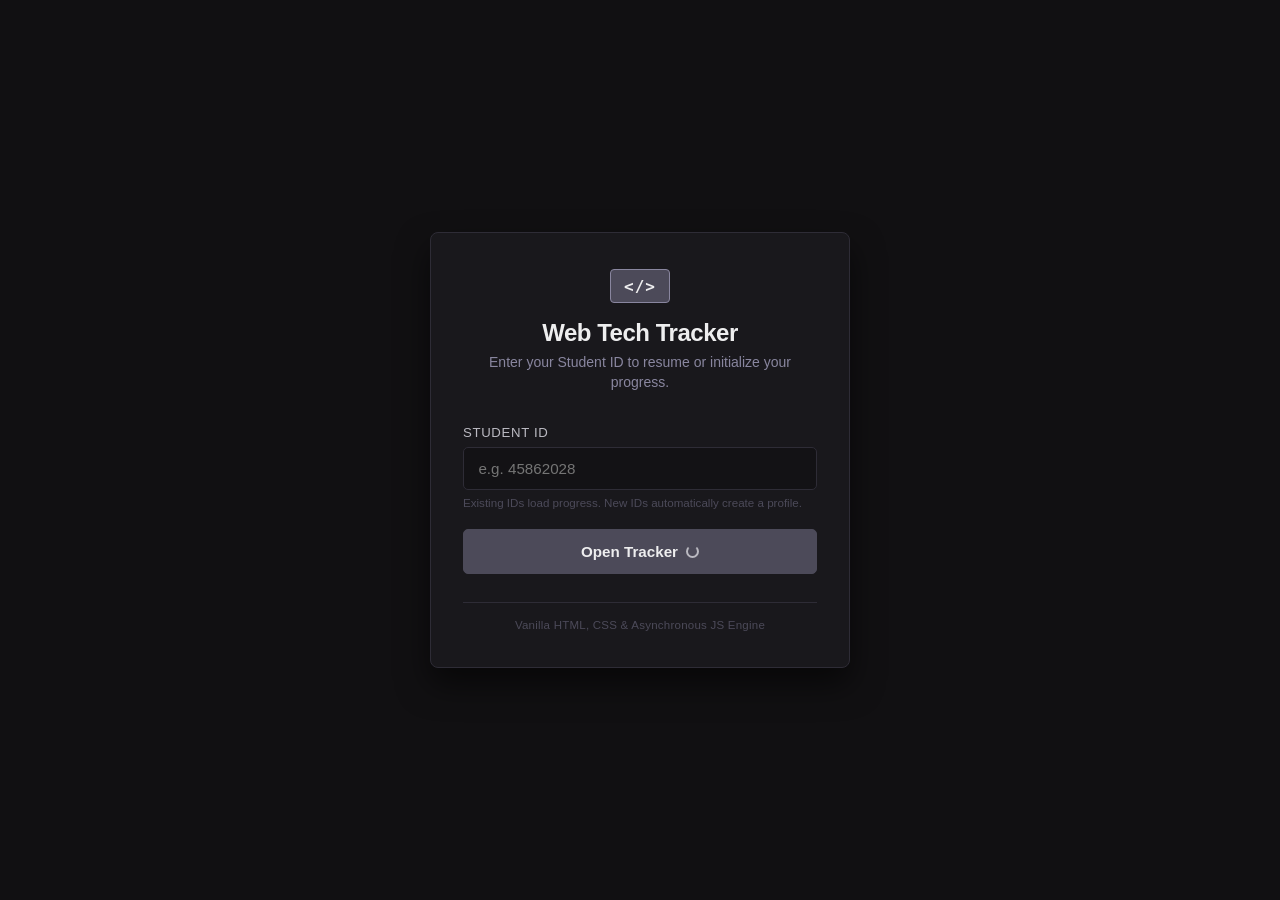
==== dashboard.html @ f3aa4df7 "added dashboard" ====
<!DOCTYPE html>
<html lang="en">
<head>
  <meta charset="UTF-8">
  <meta name="viewport" content="width=device-width, initial-scale=1.0">
  <title>Dashboard | Web Tech Tracker</title>
  <link rel="stylesheet" href="css/style.css">
</head>
<body class="dashboard-page">

  <!-- Navigation Bar -->
  <header class="navbar">
    <div class="nav-brand">
      <span class="logo-mark">&lt;/&gt;</span>
      <span class="brand-title">Course Tracker</span>
    </div>
    <div class="nav-user">
      <div class="user-meta">
        <span id="userName" class="user-name">Loading...</span>
        <span id="userId" class="user-id">ID: --------</span>
      </div>
      <button id="logoutBtn" class="btn btn-secondary">Sign Out</button>
    </div>
  </header>

  <main class="dashboard-container">
    
    <!-- Top Analytics Summary Cards -->
    <section class="analytics-deck">
      <div class="stat-card">
        <span class="stat-label">Lessons Completed</span>
        <div class="stat-value-group">
          <span id="completedCount" class="stat-number">0</span>
          <span class="stat-total">/ 30</span>
        </div>
      </div>

      <div class="stat-card">
        <span class="stat-label">Course Progress</span>
        <div class="stat-value-group">
          <span id="completionPercentage" class="stat-number">0%</span>
        </div>
        <div class="progress-track">
          <div id="progressBar" class="progress-fill" style="width: 0%;"></div>
        </div>
      </div>

      <div class="stat-card">
        <span class="stat-label">Quizzes Unlocked</span>
        <div class="stat-value-group">
          <span id="eligibleCount" class="stat-number">0</span>
          <span class="stat-total">/ 30</span>
        </div>
      </div>
    </section>

    <!-- Filter & Search Controls -->
    <section class="controls-bar">
      <div class="filter-buttons">
        <button class="filter-btn active" data-filter="all">All (30)</button>
        <button class="filter-btn" data-filter="eligible">Eligible Only</button>
        <button class="filter-btn" data-filter="pending">Incomplete</button>
      </div>

      <div class="search-box">
        <input type="text" id="searchInput" placeholder="Search lesson (e.g. 05)...">
      </div>
    </section>

    <!-- Task Table Matrix -->
    <section class="table-card">
      <div class="table-wrapper">
        <table class="tracker-table" id="trackerTable">
          <thead>
            <tr>
              <th class="col-lesson">Lesson</th>
              <th class="col-task">Reading Quiz</th>
              <th class="col-task">Lab</th>
              <th class="col-task">Discussion</th>
              <th class="col-status">Quiz Eligibility</th>
            </tr>
          </thead>
          <tbody id="trackerTableBody">
            <!-- Dynamically injected rows via tracker.js -->
          </tbody>
        </table>
      </div>
    </section>

  </main>

  <script src="js/tracker.js"></script>
</body>
</html>
---- css/style.css ----
:root {
  --text: #eeeeef;
  --background: #111012;
  --primary: #bbbac2;
  --secondary: #4c4a59;
  --accent: #89869f;
  
  /* Derived neutral tones from your palette */
  --card-bg: #19181c;
  --input-bg: #131215;
  --border: #2e2c36;
  --radius: 8px;
  
  /* Status alert tints */
  --status-err-bg: rgba(220, 38, 38, 0.15);
  --status-err-text: #fca5a5;
  --status-succ-bg: rgba(76, 74, 89, 0.35);
  --status-succ-text: #eeeeef;
}

* {
  box-sizing: border-box;
  margin: 0;
  padding: 0;
  font-family: -apple-system, BlinkMacSystemFont, "Segoe UI", Roboto, "Helvetica Neue", sans-serif;
}

body.auth-page {
  background-color: var(--background);
  color: var(--text);
  min-height: 100vh;
  display: flex;
  align-items: center;
  justify-content: center;
  padding: 1.5rem;
}

.auth-container {
  width: 100%;
  max-width: 420px;
}

.auth-card {
  background-color: var(--card-bg);
  border: 1px solid var(--border);
  border-radius: var(--radius);
  padding: 2.25rem 2rem;
  box-shadow: 0 16px 32px rgba(0, 0, 0, 0.55);
}

.auth-header {
  text-align: center;
  margin-bottom: 2rem;
}

.logo-mark {
  display: inline-block;
  background: var(--secondary);
  color: var(--text);
  font-family: monospace;
  font-weight: 700;
  font-size: 1rem;
  padding: 0.4rem 0.8rem;
  border-radius: 4px;
  border: 1px solid var(--accent);
  margin-bottom: 1rem;
  letter-spacing: 1px;
}

.auth-header h1 {
  font-size: 1.5rem;
  font-weight: 600;
  color: var(--text);
  letter-spacing: -0.02em;
  margin-bottom: 0.4rem;
}

.auth-header .subtitle {
  color: var(--accent);
  font-size: 0.875rem;
  line-height: 1.4;
}

.form-group {
  margin-bottom: 1.25rem;
  display: flex;
  flex-direction: column;
}

.form-group label {
  font-size: 0.825rem;
  font-weight: 500;
  color: var(--primary);
  margin-bottom: 0.45rem;
  text-transform: uppercase;
  letter-spacing: 0.05em;
}

.form-group input,
.form-group select {
  padding: 0.75rem 0.9rem;
  background-color: var(--input-bg);
  border: 1px solid var(--border);
  border-radius: 5px;
  color: var(--text);
  font-size: 0.95rem;
  outline: none;
  transition: border-color 0.15s ease;
}

.form-group select {
  cursor: pointer;
}

.form-group select option {
  background-color: var(--card-bg);
  color: var(--text);
}

.form-group input:focus,
.form-group select:focus {
  border-color: var(--primary);
}

.field-hint {
  font-size: 0.725rem;
  color: var(--secondary);
  margin-top: 0.4rem;
}

.status-message {
  display: none;
  padding: 0.7rem 0.85rem;
  border-radius: 5px;
  font-size: 0.825rem;
  margin-bottom: 1.25rem;
  line-height: 1.4;
  text-align: center;
}

.status-info {
  background-color: rgba(137, 134, 159, 0.12);
  color: var(--primary);
  border: 1px solid var(--secondary);
}

.status-success {
  background-color: var(--status-succ-bg);
  color: var(--status-succ-text);
  border: 1px solid var(--accent);
}

.status-error {
  background-color: var(--status-err-bg);
  color: var(--status-err-text);
  border: 1px solid rgba(220, 38, 38, 0.4);
}

.btn {
  width: 100%;
  padding: 0.8rem;
  border: 1px solid var(--secondary);
  border-radius: 5px;
  background-color: var(--secondary);
  color: var(--text);
  font-size: 0.95rem;
  font-weight: 600;
  cursor: pointer;
  display: flex;
  align-items: center;
  justify-content: center;
  gap: 0.5rem;
  transition: all 0.15s ease;
}

.btn:hover {
  background-color: var(--accent);
  color: #111012;
  border-color: var(--accent);
}

.btn:disabled {
  opacity: 0.5;
  cursor: not-allowed;
}

.spinner {
  width: 13px;
  height: 13px;
  border: 2px solid var(--primary);
  border-top-color: transparent;
  border-radius: 50%;
  display: inline-block;
  animation: spin 0.75s linear infinite;
}

@keyframes spin {
  to { transform: rotate(360deg); }
}

.auth-footer {
  margin-top: 1.75rem;
  text-align: center;
  border-top: 1px solid var(--border);
  padding-top: 1rem;
}

.auth-footer p {
  font-size: 0.72rem;
  color: var(--secondary);
  letter-spacing: 0.02em;
}

/* ===================================================
   DASHBOARD SPECIFIC STYLES
   =================================================== */

body.dashboard-page {
  background-color: var(--background);
  color: var(--text);
  min-height: 100vh;
  display: flex;
  flex-direction: column;
}

/* Navbar */
.navbar {
  display: flex;
  justify-content: space-between;
  align-items: center;
  padding: 1rem 2rem;
  background-color: var(--card-bg);
  border-bottom: 1px solid var(--border);
}

.nav-brand {
  display: flex;
  align-items: center;
  gap: 0.75rem;
}

.brand-title {
  font-weight: 600;
  font-size: 1.1rem;
  letter-spacing: -0.01em;
}

.nav-user {
  display: flex;
  align-items: center;
  gap: 1.5rem;
}

.user-meta {
  display: flex;
  flex-direction: column;
  text-align: right;
}

.user-name {
  font-size: 0.9rem;
  font-weight: 600;
  color: var(--text);
}

.user-id {
  font-size: 0.75rem;
  color: var(--accent);
  font-family: monospace;
}

.btn-secondary {
  width: auto;
  padding: 0.45rem 0.9rem;
  font-size: 0.8rem;
  background-color: transparent;
  border: 1px solid var(--secondary);
}

.btn-secondary:hover {
  background-color: var(--secondary);
  color: var(--text);
}

/* Container */
.dashboard-container {
  max-width: 1080px;
  width: 100%;
  margin: 2rem auto;
  padding: 0 1.5rem;
  display: flex;
  flex-direction: column;
  gap: 1.5rem;
}

/* Analytics Cards Deck */
.analytics-deck {
  display: grid;
  grid-template-columns: repeat(auto-fit, minmax(260px, 1fr));
  gap: 1.25rem;
}

.stat-card {
  background-color: var(--card-bg);
  border: 1px solid var(--border);
  border-radius: var(--radius);
  padding: 1.25rem 1.5rem;
  display: flex;
  flex-direction: column;
  gap: 0.5rem;
}

.stat-label {
  font-size: 0.8rem;
  font-weight: 500;
  text-transform: uppercase;
  letter-spacing: 0.05em;
  color: var(--accent);
}

.stat-value-group {
  display: flex;
  align-items: baseline;
  gap: 0.35rem;
}

.stat-number {
  font-size: 2rem;
  font-weight: 700;
  color: var(--text);
  line-height: 1;
}

.stat-total {
  font-size: 1rem;
  color: var(--secondary);
}

.progress-track {
  width: 100%;
  height: 6px;
  background-color: var(--input-bg);
  border-radius: 999px;
  overflow: hidden;
  margin-top: 0.25rem;
}

.progress-fill {
  height: 100%;
  background-color: var(--primary);
  border-radius: 999px;
  transition: width 0.3s ease;
}

/* Controls Bar */
.controls-bar {
  display: flex;
  justify-content: space-between;
  align-items: center;
  flex-wrap: wrap;
  gap: 1rem;
}

.filter-buttons {
  display: flex;
  gap: 0.5rem;
}

.filter-btn {
  background-color: var(--card-bg);
  border: 1px solid var(--border);
  color: var(--primary);
  padding: 0.5rem 0.85rem;
  border-radius: 5px;
  font-size: 0.825rem;
  cursor: pointer;
  transition: all 0.15s ease;
}

.filter-btn:hover {
  border-color: var(--accent);
}

.filter-btn.active {
  background-color: var(--secondary);
  color: var(--text);
  border-color: var(--accent);
}

.search-box input {
  padding: 0.5rem 0.85rem;
  background-color: var(--input-bg);
  border: 1px solid var(--border);
  border-radius: 5px;
  color: var(--text);
  font-size: 0.85rem;
  outline: none;
  min-width: 220px;
}

.search-box input:focus {
  border-color: var(--primary);
}

/* Table Card */
.table-card {
  background-color: var(--card-bg);
  border: 1px solid var(--border);
  border-radius: var(--radius);
  overflow: hidden;
}

.table-wrapper {
  overflow-x: auto;
}

.tracker-table {
  width: 100%;
  border-collapse: collapse;
  text-align: left;
}

.tracker-table th,
.tracker-table td {
  padding: 0.85rem 1.25rem;
  border-bottom: 1px solid var(--border);
  font-size: 0.9rem;
}

.tracker-table th {
  background-color: #151418;
  color: var(--accent);
  font-weight: 600;
  font-size: 0.775rem;
  text-transform: uppercase;
  letter-spacing: 0.05em;
}

.tracker-table tbody tr:hover {
  background-color: rgba(255, 255, 255, 0.015);
}

.col-task {
  text-align: center;
  width: 120px;
}

.col-status {
  text-align: right;
  width: 140px;
}

.tracker-table td:nth-child(2),
.tracker-table td:nth-child(3),
.tracker-table td:nth-child(4) {
  text-align: center;
}

.tracker-table td:nth-child(5) {
  text-align: right;
}

/* Custom Checkbox */
.task-check {
  width: 17px;
  height: 17px;
  accent-color: var(--secondary);
  cursor: pointer;
}

/* Status Pills */
.status-pill {
  display: inline-block;
  padding: 0.25rem 0.65rem;
  border-radius: 999px;
  font-size: 0.75rem;
  font-weight: 600;
  letter-spacing: 0.02em;
}

.pill-eligible {
  background-color: rgba(187, 186, 194, 0.15);
  color: var(--primary);
  border: 1px solid var(--primary);
}

.pill-locked {
  background-color: rgba(76, 74, 89, 0.2);
  color: var(--secondary);
  border: 1px solid var(--secondary);
}

.empty-state {
  text-align: center;
  padding: 2.5rem !important;
  color: var(--accent);
}
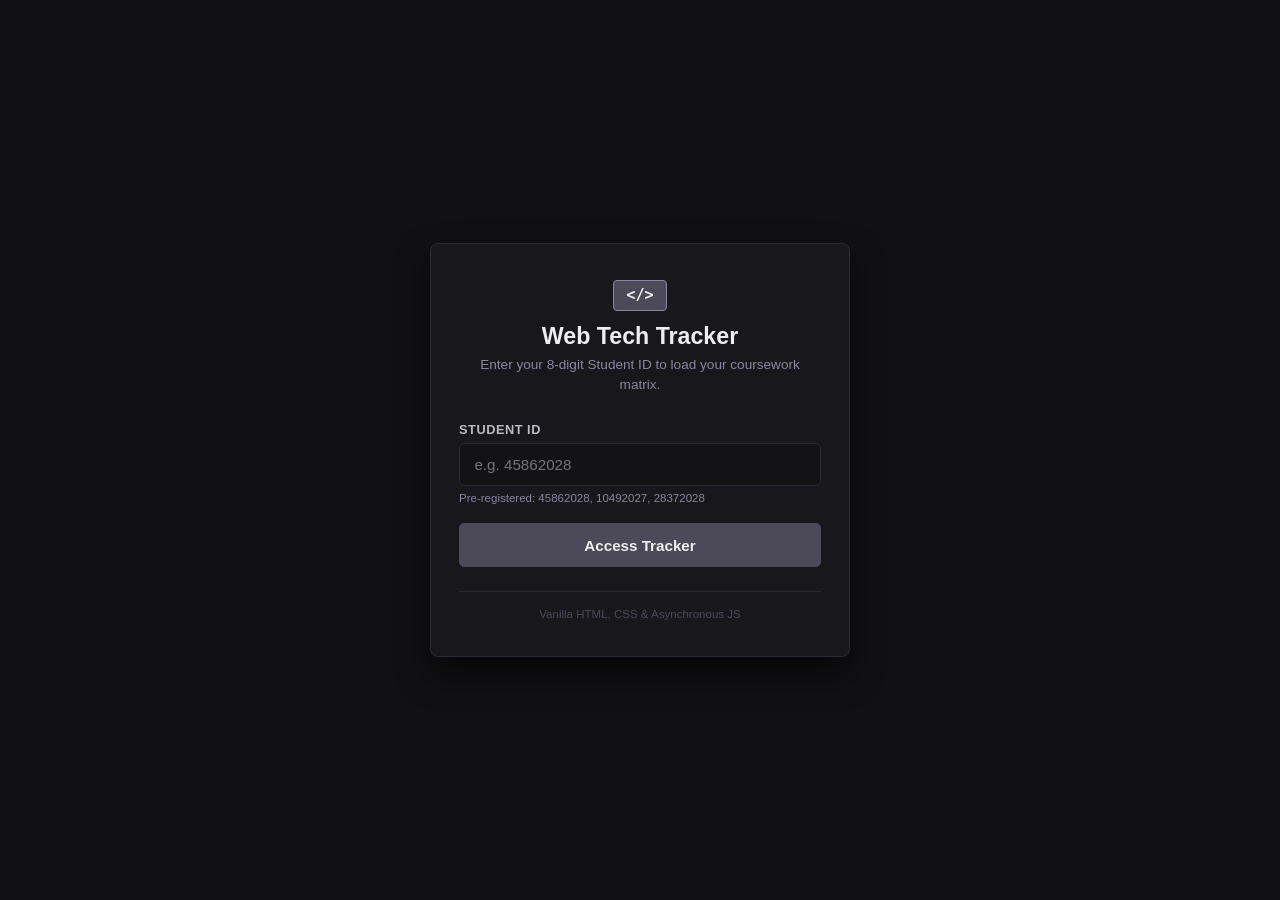
==== commit cc1e9c32: "fixed backend authentication" ====
--- a/dashboard.html
+++ b/dashboard.html
@@ -3,12 +3,12 @@
 <head>
   <meta charset="UTF-8">
   <meta name="viewport" content="width=device-width, initial-scale=1.0">
-  <title>Dashboard | Web Tech Tracker</title>
+  <title>Progress Tracker</title>
   <link rel="stylesheet" href="css/style.css">
 </head>
 <body class="dashboard-page">
 
-  <!-- Navigation Bar -->
+  <!-- Navbar -->
   <header class="navbar">
     <div class="nav-brand">
       <span class="logo-mark">&lt;/&gt;</span>
@@ -25,10 +25,10 @@
 
   <main class="dashboard-container">
     
-    <!-- Top Analytics Summary Cards -->
+    <!-- Metrics Deck -->
     <section class="analytics-deck">
       <div class="stat-card">
-        <span class="stat-label">Lessons Completed</span>
+        <span class="stat-label">Completed Lessons</span>
         <div class="stat-value-group">
           <span id="completedCount" class="stat-number">0</span>
           <span class="stat-total">/ 30</span>
@@ -36,7 +36,7 @@
       </div>
 
       <div class="stat-card">
-        <span class="stat-label">Course Progress</span>
+        <span class="stat-label">Overall Completion</span>
         <div class="stat-value-group">
           <span id="completionPercentage" class="stat-number">0%</span>
         </div>
@@ -46,7 +46,7 @@
       </div>
 
       <div class="stat-card">
-        <span class="stat-label">Quizzes Unlocked</span>
+        <span class="stat-label">Eligible for Quiz</span>
         <div class="stat-value-group">
           <span id="eligibleCount" class="stat-number">0</span>
           <span class="stat-total">/ 30</span>
@@ -54,12 +54,13 @@
       </div>
     </section>
 
-    <!-- Filter & Search Controls -->
+    <!-- Toolbar Filters & Search -->
     <section class="controls-bar">
       <div class="filter-buttons">
-        <button class="filter-btn active" data-filter="all">All (30)</button>
-        <button class="filter-btn" data-filter="eligible">Eligible Only</button>
-        <button class="filter-btn" data-filter="pending">Incomplete</button>
+        <button class="filter-btn active" data-filter="all">All</button>
+        <button class="filter-btn" data-filter="eligible">Eligible</button>
+        <button class="filter-btn" data-filter="completed">Completed</button>
+        <button class="filter-btn" data-filter="incomplete">Incomplete</button>
       </div>
 
       <div class="search-box">
@@ -67,10 +68,10 @@
       </div>
     </section>
 
-    <!-- Task Table Matrix -->
+    <!-- The 7-Column Table Matrix -->
     <section class="table-card">
       <div class="table-wrapper">
-        <table class="tracker-table" id="trackerTable">
+        <table class="tracker-table">
           <thead>
             <tr>
               <th class="col-lesson">Lesson</th>
@@ -78,10 +79,12 @@
               <th class="col-task">Lab</th>
               <th class="col-task">Discussion</th>
               <th class="col-status">Quiz Eligibility</th>
+              <th class="col-task">Terminal Quiz</th>
+              <th class="col-status">Lesson Status</th>
             </tr>
           </thead>
           <tbody id="trackerTableBody">
-            <!-- Dynamically injected rows via tracker.js -->
+            <!-- Rendered dynamically by tracker.js -->
           </tbody>
         </table>
       </div>
--- a/css/style.css
+++ b/css/style.css
@@ -5,13 +5,11 @@
   --secondary: #4c4a59;
   --accent: #89869f;
   
-  /* Derived neutral tones from your palette */
-  --card-bg: #19181c;
+  --card-bg: #18171b;
   --input-bg: #131215;
-  --border: #2e2c36;
+  --border: #2c2a33;
   --radius: 8px;
-  
-  /* Status alert tints */
+
   --status-err-bg: rgba(220, 38, 38, 0.15);
   --status-err-text: #fca5a5;
   --status-succ-bg: rgba(76, 74, 89, 0.35);
@@ -25,14 +23,18 @@
   font-family: -apple-system, BlinkMacSystemFont, "Segoe UI", Roboto, "Helvetica Neue", sans-serif;
 }
 
+body {
+  background-color: var(--background);
+  color: var(--text);
+  min-height: 100vh;
+}
+
+/* ---------------- Auth Page ---------------- */
 body.auth-page {
-  background-color: var(--background);
-  color: var(--text);
-  min-height: 100vh;
   display: flex;
   align-items: center;
   justify-content: center;
-  padding: 1.5rem;
+  padding: 1.25rem;
 }
 
 .auth-container {
@@ -44,13 +46,13 @@
   background-color: var(--card-bg);
   border: 1px solid var(--border);
   border-radius: var(--radius);
-  padding: 2.25rem 2rem;
+  padding: 2.25rem 1.75rem;
   box-shadow: 0 16px 32px rgba(0, 0, 0, 0.55);
 }
 
 .auth-header {
   text-align: center;
-  margin-bottom: 2rem;
+  margin-bottom: 1.75rem;
 }
 
 .logo-mark {
@@ -59,45 +61,41 @@
   color: var(--text);
   font-family: monospace;
   font-weight: 700;
-  font-size: 1rem;
-  padding: 0.4rem 0.8rem;
+  font-size: 0.95rem;
+  padding: 0.35rem 0.75rem;
   border-radius: 4px;
   border: 1px solid var(--accent);
-  margin-bottom: 1rem;
-  letter-spacing: 1px;
+  margin-bottom: 0.75rem;
 }
 
 .auth-header h1 {
-  font-size: 1.5rem;
-  font-weight: 600;
-  color: var(--text);
-  letter-spacing: -0.02em;
+  font-size: 1.45rem;
+  font-weight: 600;
+  margin-bottom: 0.35rem;
+}
+
+.auth-header .subtitle {
+  color: var(--accent);
+  font-size: 0.85rem;
+  line-height: 1.4;
+}
+
+.form-group {
+  margin-bottom: 1.2rem;
+  display: flex;
+  flex-direction: column;
+}
+
+.form-group label {
+  font-size: 0.8rem;
+  font-weight: 600;
+  color: var(--primary);
   margin-bottom: 0.4rem;
-}
-
-.auth-header .subtitle {
-  color: var(--accent);
-  font-size: 0.875rem;
-  line-height: 1.4;
-}
-
-.form-group {
-  margin-bottom: 1.25rem;
-  display: flex;
-  flex-direction: column;
-}
-
-.form-group label {
-  font-size: 0.825rem;
-  font-weight: 500;
-  color: var(--primary);
-  margin-bottom: 0.45rem;
   text-transform: uppercase;
-  letter-spacing: 0.05em;
-}
-
-.form-group input,
-.form-group select {
+  letter-spacing: 0.04em;
+}
+
+.form-group input {
   padding: 0.75rem 0.9rem;
   background-color: var(--input-bg);
   border: 1px solid var(--border);
@@ -108,24 +106,14 @@
   transition: border-color 0.15s ease;
 }
 
-.form-group select {
-  cursor: pointer;
-}
-
-.form-group select option {
-  background-color: var(--card-bg);
-  color: var(--text);
-}
-
-.form-group input:focus,
-.form-group select:focus {
+.form-group input:focus {
   border-color: var(--primary);
 }
 
 .field-hint {
-  font-size: 0.725rem;
-  color: var(--secondary);
-  margin-top: 0.4rem;
+  font-size: 0.72rem;
+  color: var(--accent);
+  margin-top: 0.35rem;
 }
 
 .status-message {
@@ -133,8 +121,7 @@
   padding: 0.7rem 0.85rem;
   border-radius: 5px;
   font-size: 0.825rem;
-  margin-bottom: 1.25rem;
-  line-height: 1.4;
+  margin-bottom: 1.2rem;
   text-align: center;
 }
 
@@ -166,10 +153,6 @@
   font-size: 0.95rem;
   font-weight: 600;
   cursor: pointer;
-  display: flex;
-  align-items: center;
-  justify-content: center;
-  gap: 0.5rem;
   transition: all 0.15s ease;
 }
 
@@ -179,27 +162,8 @@
   border-color: var(--accent);
 }
 
-.btn:disabled {
-  opacity: 0.5;
-  cursor: not-allowed;
-}
-
-.spinner {
-  width: 13px;
-  height: 13px;
-  border: 2px solid var(--primary);
-  border-top-color: transparent;
-  border-radius: 50%;
-  display: inline-block;
-  animation: spin 0.75s linear infinite;
-}
-
-@keyframes spin {
-  to { transform: rotate(360deg); }
-}
-
 .auth-footer {
-  margin-top: 1.75rem;
+  margin-top: 1.5rem;
   text-align: center;
   border-top: 1px solid var(--border);
   padding-top: 1rem;
@@ -208,27 +172,14 @@
 .auth-footer p {
   font-size: 0.72rem;
   color: var(--secondary);
-  letter-spacing: 0.02em;
-}
-
-/* ===================================================
-   DASHBOARD SPECIFIC STYLES
-   =================================================== */
-
-body.dashboard-page {
-  background-color: var(--background);
-  color: var(--text);
-  min-height: 100vh;
-  display: flex;
-  flex-direction: column;
-}
-
-/* Navbar */
+}
+
+/* ---------------- Dashboard Page ---------------- */
 .navbar {
   display: flex;
   justify-content: space-between;
   align-items: center;
-  padding: 1rem 2rem;
+  padding: 1rem 1.5rem;
   background-color: var(--card-bg);
   border-bottom: 1px solid var(--border);
 }
@@ -236,19 +187,18 @@
 .nav-brand {
   display: flex;
   align-items: center;
-  gap: 0.75rem;
+  gap: 0.6rem;
 }
 
 .brand-title {
   font-weight: 600;
-  font-size: 1.1rem;
-  letter-spacing: -0.01em;
+  font-size: 1.05rem;
 }
 
 .nav-user {
   display: flex;
   align-items: center;
-  gap: 1.5rem;
+  gap: 1.25rem;
 }
 
 .user-meta {
@@ -258,9 +208,8 @@
 }
 
 .user-name {
-  font-size: 0.9rem;
-  font-weight: 600;
-  color: var(--text);
+  font-size: 0.875rem;
+  font-weight: 600;
 }
 
 .user-id {
@@ -271,48 +220,41 @@
 
 .btn-secondary {
   width: auto;
-  padding: 0.45rem 0.9rem;
+  padding: 0.4rem 0.85rem;
   font-size: 0.8rem;
   background-color: transparent;
-  border: 1px solid var(--secondary);
-}
-
-.btn-secondary:hover {
-  background-color: var(--secondary);
-  color: var(--text);
-}
-
-/* Container */
+}
+
 .dashboard-container {
-  max-width: 1080px;
-  width: 100%;
-  margin: 2rem auto;
-  padding: 0 1.5rem;
+  max-width: 1120px;
+  width: 100%;
+  margin: 1.5rem auto;
+  padding: 0 1rem;
   display: flex;
   flex-direction: column;
-  gap: 1.5rem;
-}
-
-/* Analytics Cards Deck */
+  gap: 1.25rem;
+}
+
+/* Analytics */
 .analytics-deck {
   display: grid;
-  grid-template-columns: repeat(auto-fit, minmax(260px, 1fr));
-  gap: 1.25rem;
+  grid-template-columns: repeat(auto-fit, minmax(220px, 1fr));
+  gap: 1rem;
 }
 
 .stat-card {
   background-color: var(--card-bg);
   border: 1px solid var(--border);
   border-radius: var(--radius);
-  padding: 1.25rem 1.5rem;
+  padding: 1.15rem 1.25rem;
   display: flex;
   flex-direction: column;
-  gap: 0.5rem;
+  gap: 0.4rem;
 }
 
 .stat-label {
-  font-size: 0.8rem;
-  font-weight: 500;
+  font-size: 0.75rem;
+  font-weight: 600;
   text-transform: uppercase;
   letter-spacing: 0.05em;
   color: var(--accent);
@@ -325,14 +267,13 @@
 }
 
 .stat-number {
-  font-size: 2rem;
+  font-size: 1.8rem;
   font-weight: 700;
-  color: var(--text);
   line-height: 1;
 }
 
 .stat-total {
-  font-size: 1rem;
+  font-size: 0.95rem;
   color: var(--secondary);
 }
 
@@ -342,7 +283,7 @@
   background-color: var(--input-bg);
   border-radius: 999px;
   overflow: hidden;
-  margin-top: 0.25rem;
+  margin-top: 0.2rem;
 }
 
 .progress-fill {
@@ -352,35 +293,32 @@
   transition: width 0.3s ease;
 }
 
-/* Controls Bar */
+/* Toolbar Controls */
 .controls-bar {
   display: flex;
   justify-content: space-between;
   align-items: center;
   flex-wrap: wrap;
-  gap: 1rem;
+  gap: 0.75rem;
 }
 
 .filter-buttons {
   display: flex;
-  gap: 0.5rem;
+  flex-wrap: wrap;
+  gap: 0.4rem;
 }
 
 .filter-btn {
   background-color: var(--card-bg);
   border: 1px solid var(--border);
   color: var(--primary);
-  padding: 0.5rem 0.85rem;
+  padding: 0.45rem 0.8rem;
   border-radius: 5px;
-  font-size: 0.825rem;
+  font-size: 0.8rem;
   cursor: pointer;
   transition: all 0.15s ease;
 }
 
-.filter-btn:hover {
-  border-color: var(--accent);
-}
-
 .filter-btn.active {
   background-color: var(--secondary);
   color: var(--text);
@@ -388,21 +326,17 @@
 }
 
 .search-box input {
-  padding: 0.5rem 0.85rem;
+  padding: 0.45rem 0.8rem;
   background-color: var(--input-bg);
   border: 1px solid var(--border);
   border-radius: 5px;
   color: var(--text);
   font-size: 0.85rem;
   outline: none;
-  min-width: 220px;
-}
-
-.search-box input:focus {
-  border-color: var(--primary);
-}
-
-/* Table Card */
+  min-width: 200px;
+}
+
+/* 7-Column Table */
 .table-card {
   background-color: var(--card-bg);
   border: 1px solid var(--border);
@@ -411,71 +345,72 @@
 }
 
 .table-wrapper {
-  overflow-x: auto;
+  width: 100%;
+  overflow-x: auto; /* Guarantees mobile users can scroll wide table */
+  -webkit-overflow-scrolling: touch;
 }
 
 .tracker-table {
   width: 100%;
+  min-width: 680px; /* Maintains columns on small screens */
   border-collapse: collapse;
-  text-align: left;
 }
 
 .tracker-table th,
 .tracker-table td {
-  padding: 0.85rem 1.25rem;
+  padding: 0.85rem 1rem;
   border-bottom: 1px solid var(--border);
-  font-size: 0.9rem;
+  font-size: 0.875rem;
 }
 
 .tracker-table th {
-  background-color: #151418;
-  color: var(--accent);
-  font-weight: 600;
-  font-size: 0.775rem;
+  background-color: #141316;
+  color: var(--accent);
+  font-weight: 600;
+  font-size: 0.75rem;
   text-transform: uppercase;
   letter-spacing: 0.05em;
 }
 
-.tracker-table tbody tr:hover {
-  background-color: rgba(255, 255, 255, 0.015);
-}
-
 .col-task {
   text-align: center;
-  width: 120px;
 }
 
 .col-status {
-  text-align: right;
-  width: 140px;
+  text-align: center;
 }
 
 .tracker-table td:nth-child(2),
 .tracker-table td:nth-child(3),
-.tracker-table td:nth-child(4) {
-  text-align: center;
-}
-
-.tracker-table td:nth-child(5) {
-  text-align: right;
-}
-
-/* Custom Checkbox */
+.tracker-table td:nth-child(4),
+.tracker-table td:nth-child(5),
+.tracker-table td:nth-child(6),
+.tracker-table td:nth-child(7) {
+  text-align: center;
+}
+
+/* Checkboxes & Mobile Touch Target */
 .task-check {
-  width: 17px;
-  height: 17px;
-  accent-color: var(--secondary);
+  width: 20px;
+  height: 20px;
+  accent-color: var(--accent);
   cursor: pointer;
+  margin: 0 auto;
+  display: block;
+}
+
+.task-check:disabled {
+  opacity: 0.25;
+  cursor: not-allowed;
 }
 
 /* Status Pills */
 .status-pill {
   display: inline-block;
-  padding: 0.25rem 0.65rem;
+  padding: 0.2rem 0.6rem;
   border-radius: 999px;
-  font-size: 0.75rem;
-  font-weight: 600;
-  letter-spacing: 0.02em;
+  font-size: 0.72rem;
+  font-weight: 600;
 }
 
 .pill-eligible {
@@ -485,13 +420,63 @@
 }
 
 .pill-locked {
-  background-color: rgba(76, 74, 89, 0.2);
+  background-color: rgba(76, 74, 89, 0.25);
   color: var(--secondary);
   border: 1px solid var(--secondary);
 }
 
+.pill-complete {
+  background-color: rgba(187, 186, 194, 0.25);
+  color: #ffffff;
+  border: 1px solid var(--primary);
+}
+
+.pill-progress {
+  background-color: transparent;
+  color: var(--accent);
+  border: 1px solid var(--secondary);
+}
+
 .empty-state {
   text-align: center;
   padding: 2.5rem !important;
   color: var(--accent);
+}
+
+.is-hidden {
+  display: none !important;
+}
+
+/* ---------------- Mobile Responsive Queries ---------------- */
+@media (max-width: 640px) {
+  .navbar {
+    padding: 0.85rem 1rem;
+  }
+
+  .nav-user {
+    gap: 0.75rem;
+  }
+
+  .user-id {
+    display: none; /* Hide ID on small screens to save space */
+  }
+
+  .controls-bar {
+    flex-direction: column;
+    align-items: stretch;
+  }
+
+  .search-box input {
+    width: 100%;
+  }
+
+  .filter-buttons {
+    display: grid;
+    grid-template-columns: 1fr 1fr;
+    width: 100%;
+  }
+
+  .filter-btn {
+    text-align: center;
+  }
 }
